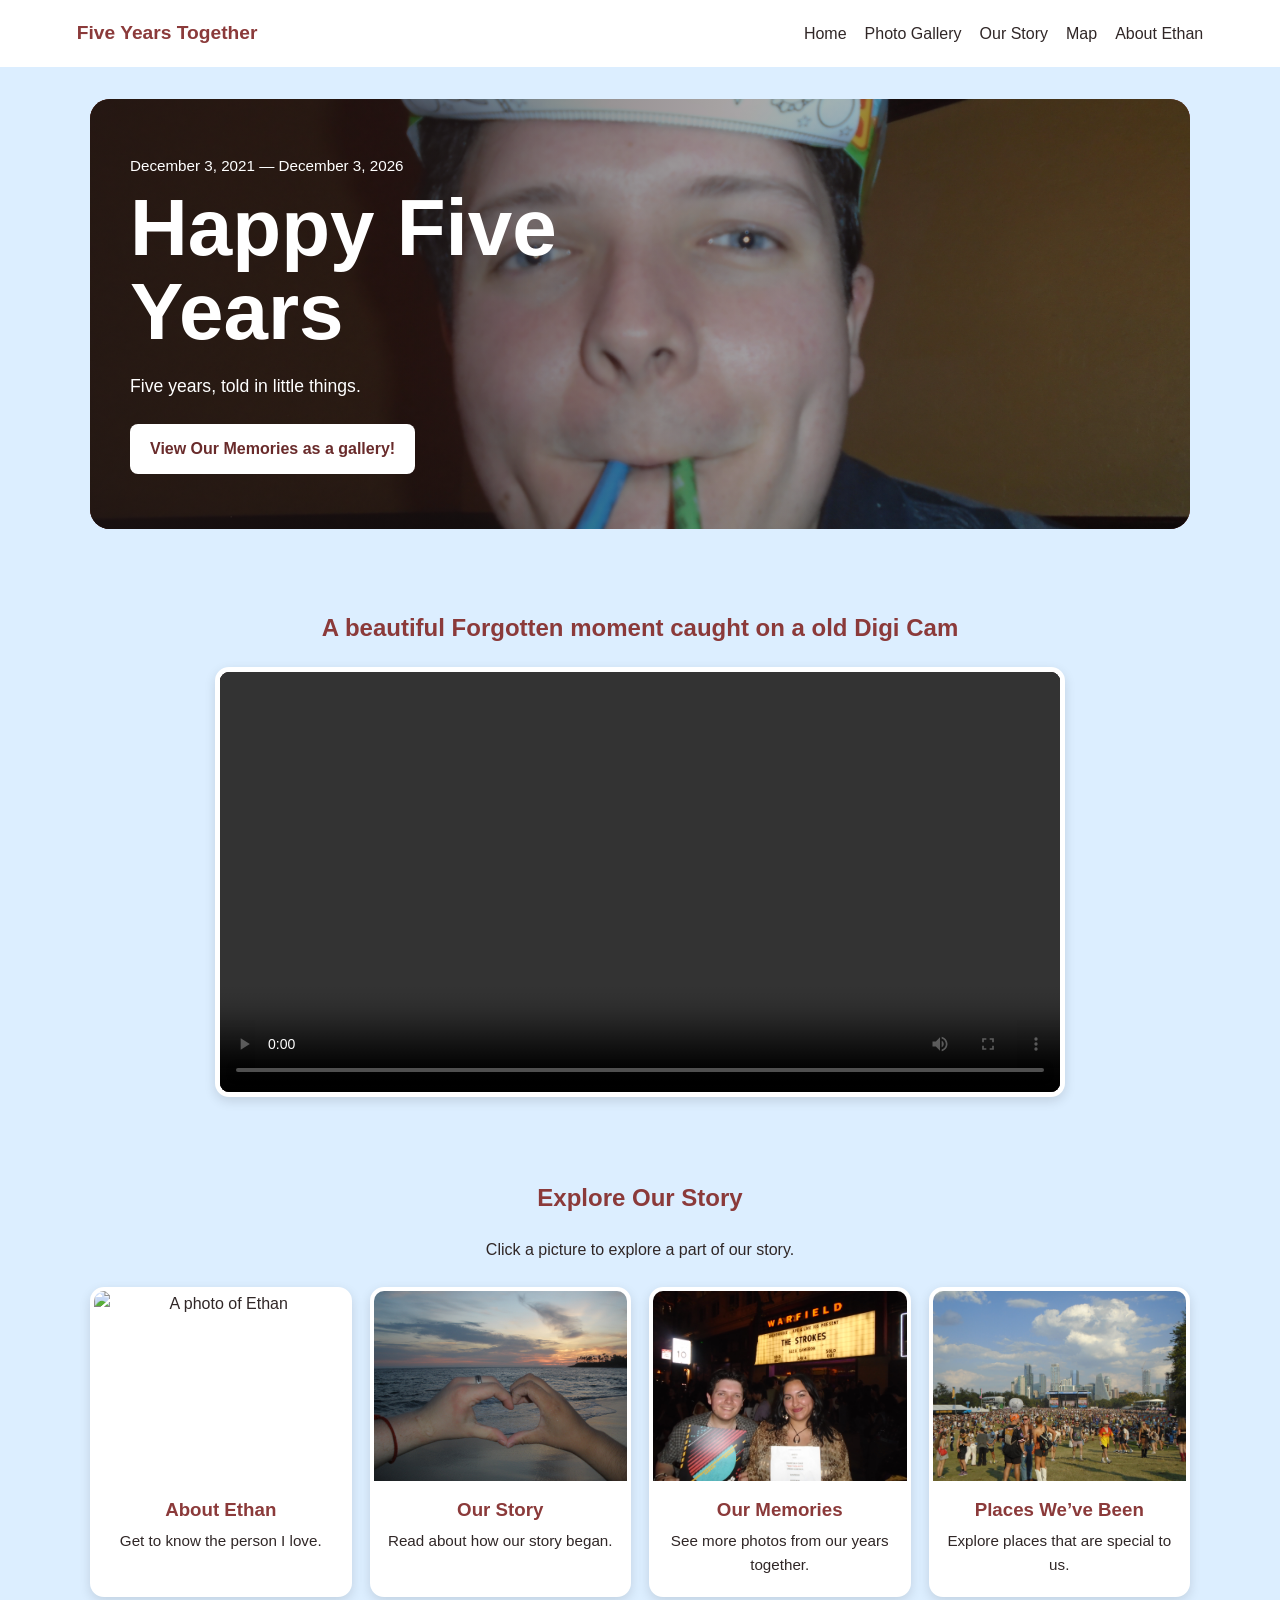
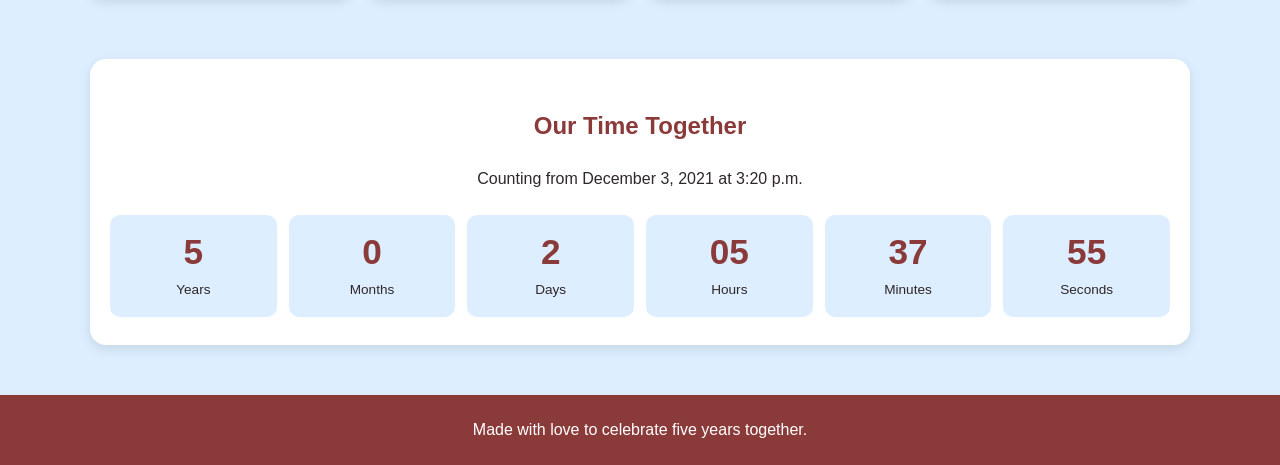
==== Project 2 - Web Design/index.html @ 1a1f0986 "new new project :>" ====
<!DOCTYPE html>

<html lang="en">
<head>
  <meta charset="UTF-8">
  <meta name="viewport" content="width=device-width, initial-scale=1.0">
  <title>Happy Five Years</title>

  <style>
    * {
      box-sizing: border-box;
    }

    body {
      display: flex;
      flex-direction: column;
      min-height: 100vh;
      margin: 0;
      background-color: #dceeff;
      color: #302727;
      font-family: Arial, sans-serif;
      line-height: 1.6;
    }

    .site-header {
      display: flex;
      align-items: center;
      justify-content: space-between;
      gap: 20px;
      padding: 18px 6%;
      background-color: white;
    }

    .site-name {
      color: #8b3a3a;
      font-size: 1.2rem;
      font-weight: bold;
      text-decoration: none;
    }

    .main-nav {
      display: flex;
      flex-wrap: wrap;
      justify-content: center;
      gap: 18px;
    }

    .main-nav a {
      color: #302727;
      text-decoration: none;
    }

    .main-nav a:hover,
    .main-nav a:focus-visible {
      color: #8b3a3a;
      text-decoration: underline;
    }

    main {
      flex: 1;
      width: min(1100px, 92%);
      margin: 0 auto;
    }

    .hero {
      position: relative;
      display: flex;
      min-height: 430px;
      align-items: center;
      overflow: hidden;
      margin: 32px 0;
      border-radius: 20px;
      background-color: #8b3a3a;
      color: white;
    }

    .hero-image {
      position: absolute;
      inset: 0;
      width: 100%;
      height: 100%;
      object-fit: cover;
    }

    .hero::after {
      position: absolute;
      inset: 0;
      background: linear-gradient(
        90deg,
        rgba(30, 20, 20, 0.75),
        rgba(30, 20, 20, 0.12)
      );
      content: "";
    }

    .hero-content {
      position: relative;
      z-index: 1;
      max-width: 620px;
      padding: 40px;
    }

    .hero-date {
      margin: 0 0 8px;
      font-size: 0.95rem;
    }

    .hero h1 {
      margin: 0;
      font-size: clamp(2.5rem, 7vw, 5rem);
      line-height: 1.05;
    }

    .hero-description {
      max-width: 480px;
      margin: 18px 0 24px;
      font-size: 1.1rem;
    }

    .hero-button {
      display: inline-block;
      padding: 12px 20px;
      border-radius: 8px;
      background-color: white;
      color: #692b2b;
      font-weight: bold;
      text-decoration: none;
    }

    .hero-button:hover,
    .hero-button:focus-visible {
      background-color: #fff1a8;
    }

    /* Four clickable picture links */
    .memories-section {
      padding: 20px 0 42px;
    }

    .memories-section h2,
    .video-section h2,
    .relationship-timer h2 {
      color: #8b3a3a;
      text-align: center;
    }

    .section-intro {
      margin: 0 auto 24px;
      text-align: center;
    }

    .photo-row {
      display: grid;
      grid-template-columns: repeat(4, minmax(0, 1fr));
      gap: 18px;
    }

    .photo-card {
      display: block;
      overflow: hidden;
      border: 4px solid white;
      border-radius: 14px;
      background-color: white;
      color: #302727;
      text-align: center;
      text-decoration: none;
      box-shadow: 0 4px 12px rgba(0, 0, 0, 0.12);
      transition: transform 0.2s ease, box-shadow 0.2s ease;
    }

    .photo-card:hover,
    .photo-card:focus-visible {
      transform: translateY(-4px);
      box-shadow: 0 8px 18px rgba(0, 0, 0, 0.18);
    }

    .photo-card img {
      display: block;
      width: 100%;
      aspect-ratio: 4 / 3;
      object-fit: cover;
    }

    .photo-card h3 {
      margin: 14px 10px 4px;
      color: #8b3a3a;
    }

    .photo-card p {
      margin: 0 12px 16px;
      font-size: 0.95rem;
    }

    /* Video */
    .video-section {
      padding: 28px 0 42px;
    }

    .video-frame {
      width: 100%;
      max-width: 850px;
      margin: 0 auto;
      overflow: hidden;
      border: 5px solid white;
      border-radius: 14px;
      background-color: #302727;
      box-shadow: 0 4px 12px rgba(0, 0, 0, 0.12);
    }

    .video-frame video {
      display: block;
      width: 100%;
      max-height: 520px;
      background-color: #302727;
    }

    /* Relationship timer */
    .relationship-timer {
      margin: 20px 0 50px;
      padding: 28px 20px;
      border-radius: 16px;
      background-color: white;
      box-shadow: 0 4px 12px rgba(0, 0, 0, 0.1);
    }

    .timer-intro {
      margin: 0 auto 24px;
      text-align: center;
    }

    .timer-grid {
      display: grid;
      grid-template-columns: repeat(6, minmax(0, 1fr));
      gap: 12px;
    }

    .timer-unit {
      padding: 16px 8px;
      border-radius: 10px;
      background-color: #dceeff;
      text-align: center;
    }

    .timer-number {
      display: block;
      color: #8b3a3a;
      font-size: clamp(1.4rem, 4vw, 2.2rem);
      font-weight: bold;
      line-height: 1.2;
    }

    .timer-label {
      display: block;
      margin-top: 6px;
      font-size: 0.85rem;
    }

    .site-footer {
      padding: 22px;
      background-color: #8b3a3a;
      color: white;
      text-align: center;
    }

    .site-footer p {
      margin: 0;
    }

    @media (max-width: 800px) {
      .timer-grid {
        grid-template-columns: repeat(3, minmax(0, 1fr));
      }
    }

    @media (max-width: 700px) {
      .site-header {
        flex-direction: column;
      }

      .photo-row {
        grid-template-columns: repeat(2, minmax(0, 1fr));
      }

    }

    @media (max-width: 480px) {
      .hero {
        min-height: 340px;
      }

      .hero-content {
        padding: 26px;
      }

      .photo-row {
        grid-template-columns: 1fr;
      }

      .timer-grid {
        grid-template-columns: repeat(2, minmax(0, 1fr));
      }
    }

    @media (prefers-reduced-motion: reduce) {
      .photo-card {
        transition: none;
      }
    }
  </style>

</head>

<body>
  <header class="site-header">
    <a class="site-name" href="index.html">Five Years Together</a>

<nav class="main-nav" aria-label="Main navigation">
  <a href="index.html">Home</a>
  <a href="gallery.html">Photo Gallery</a>
  <a href="our-story.html">Our Story</a>
  <a href="map.html">Map</a>
  <a href="about-ethan.html">About Ethan</a>
</nav>

  </header>

  <main>
    <section class="hero" id="home" aria-labelledby="hero-title">
      <img
        class="hero-image"
        src="photos/DSC07032.JPG"
        alt="A favorite photo of us together"
      >

  <div class="hero-content">
    <p class="hero-date">December 3, 2021 — December 3, 2026</p>
    <h1 id="hero-title">Happy Five Years</h1>
    <p class="hero-description">
      Five years, told in little things.
    </p>
    <a class="hero-button" href="gallery.html">View Our Memories as a gallery! </a>
  </div>
</section>

<section class="video-section" aria-labelledby="video-title">
  <h2 id="video-title">A beautiful Forgotten moment caught on a old Digi Cam</h2>

  <div class="video-frame">
    <video controls playsinline preload="metadata">
      <source src="photos/MOV06249.mp4" type="video/mp4">
      Your browser does not support this video. Try opening it in a different browser.
    </video>
  </div>
</section>

<section class="memories-section" aria-labelledby="memories-title">
  <h2 id="memories-title">Explore Our Story</h2>
  <p class="section-intro">
    Click a picture to explore a part of our story.
  </p>

  <div class="photo-row">
    <a class="photo-card" href="about-ethan.html">
      <img src="photos/p1010052.JPG" alt="A photo of Ethan">
      <h3>About Ethan</h3>
      <p>Get to know the person I love.</p>
    </a>

    <a class="photo-card" href="our-story.html">
      <img src="photos/P1010172.JPG" alt="A photo from our story">
      <h3>Our Story</h3>
      <p>Read about how our story began.</p>
    </a>

    <a class="photo-card" href="gallery.html">
      <img src="photos/DSC06763.JPG" alt="A memory from our time together">
      <h3>Our Memories</h3>
      <p>See more photos from our years together.</p>
    </a>

    <a class="photo-card" href="map.html">
      <img src="photos/unnamed.png" alt="A place that is special to us">
      <h3>Places We’ve Been</h3>
      <p>Explore places that are special to us.</p>
    </a>
  </div>
</section>

<section class="relationship-timer" aria-labelledby="timer-title">
  <h2 id="timer-title">Our Time Together</h2>
  <p class="timer-intro">
    Counting from December 3, 2021 at 3:20 p.m.
  </p>

  <div class="timer-grid" aria-label="Time together">
    <div class="timer-unit">
      <span class="timer-number" id="timer-years">0</span>
      <span class="timer-label">Years</span>
    </div>

    <div class="timer-unit">
      <span class="timer-number" id="timer-months">0</span>
      <span class="timer-label">Months</span>
    </div>

    <div class="timer-unit">
      <span class="timer-number" id="timer-days">0</span>
      <span class="timer-label">Days</span>
    </div>

    <div class="timer-unit">
      <span class="timer-number" id="timer-hours">0</span>
      <span class="timer-label">Hours</span>
    </div>

    <div class="timer-unit">
      <span class="timer-number" id="timer-minutes">0</span>
      <span class="timer-label">Minutes</span>
    </div>

    <div class="timer-unit">
      <span class="timer-number" id="timer-seconds">0</span>
      <span class="timer-label">Seconds</span>
    </div>
  </div>
</section>

  </main>

  <footer class="site-footer">
    <p>Made with love to celebrate five years together.</p>
  </footer>

  <script>
    // Count from December 3, 2021 at 3:20 p.m. Pacific time
    const relationshipStart = new Date("2021-12-03T15:20:00-08:00");

    function updateRelationshipTimer() {
      const now = new Date();

      let years = now.getFullYear() - relationshipStart.getFullYear();
      let months = now.getMonth() - relationshipStart.getMonth();
      let days = now.getDate() - relationshipStart.getDate();
      let hours = now.getHours() - relationshipStart.getHours();
      let minutes = now.getMinutes() - relationshipStart.getMinutes();
      let seconds = now.getSeconds() - relationshipStart.getSeconds();

      if (seconds < 0) {
        seconds += 60;
        minutes--;
      }

      if (minutes < 0) {
        minutes += 60;
        hours--;
      }

      if (hours < 0) {
        hours += 24;
        days--;
      }

      if (days < 0) {
        const daysInPreviousMonth =
          new Date(now.getFullYear(), now.getMonth(), 0).getDate();

        days += daysInPreviousMonth;
        months--;
      }

      if (months < 0) {
        months += 12;
        years--;
      }

      document.getElementById("timer-years").textContent = years;
      document.getElementById("timer-months").textContent = months;
      document.getElementById("timer-days").textContent = days;
      document.getElementById("timer-hours").textContent =
        String(hours).padStart(2, "0");
      document.getElementById("timer-minutes").textContent =
        String(minutes).padStart(2, "0");
      document.getElementById("timer-seconds").textContent =
        String(seconds).padStart(2, "0");
    }

    updateRelationshipTimer();
    setInterval(updateRelationshipTimer, 1000);
  </script>

</body>
</html>
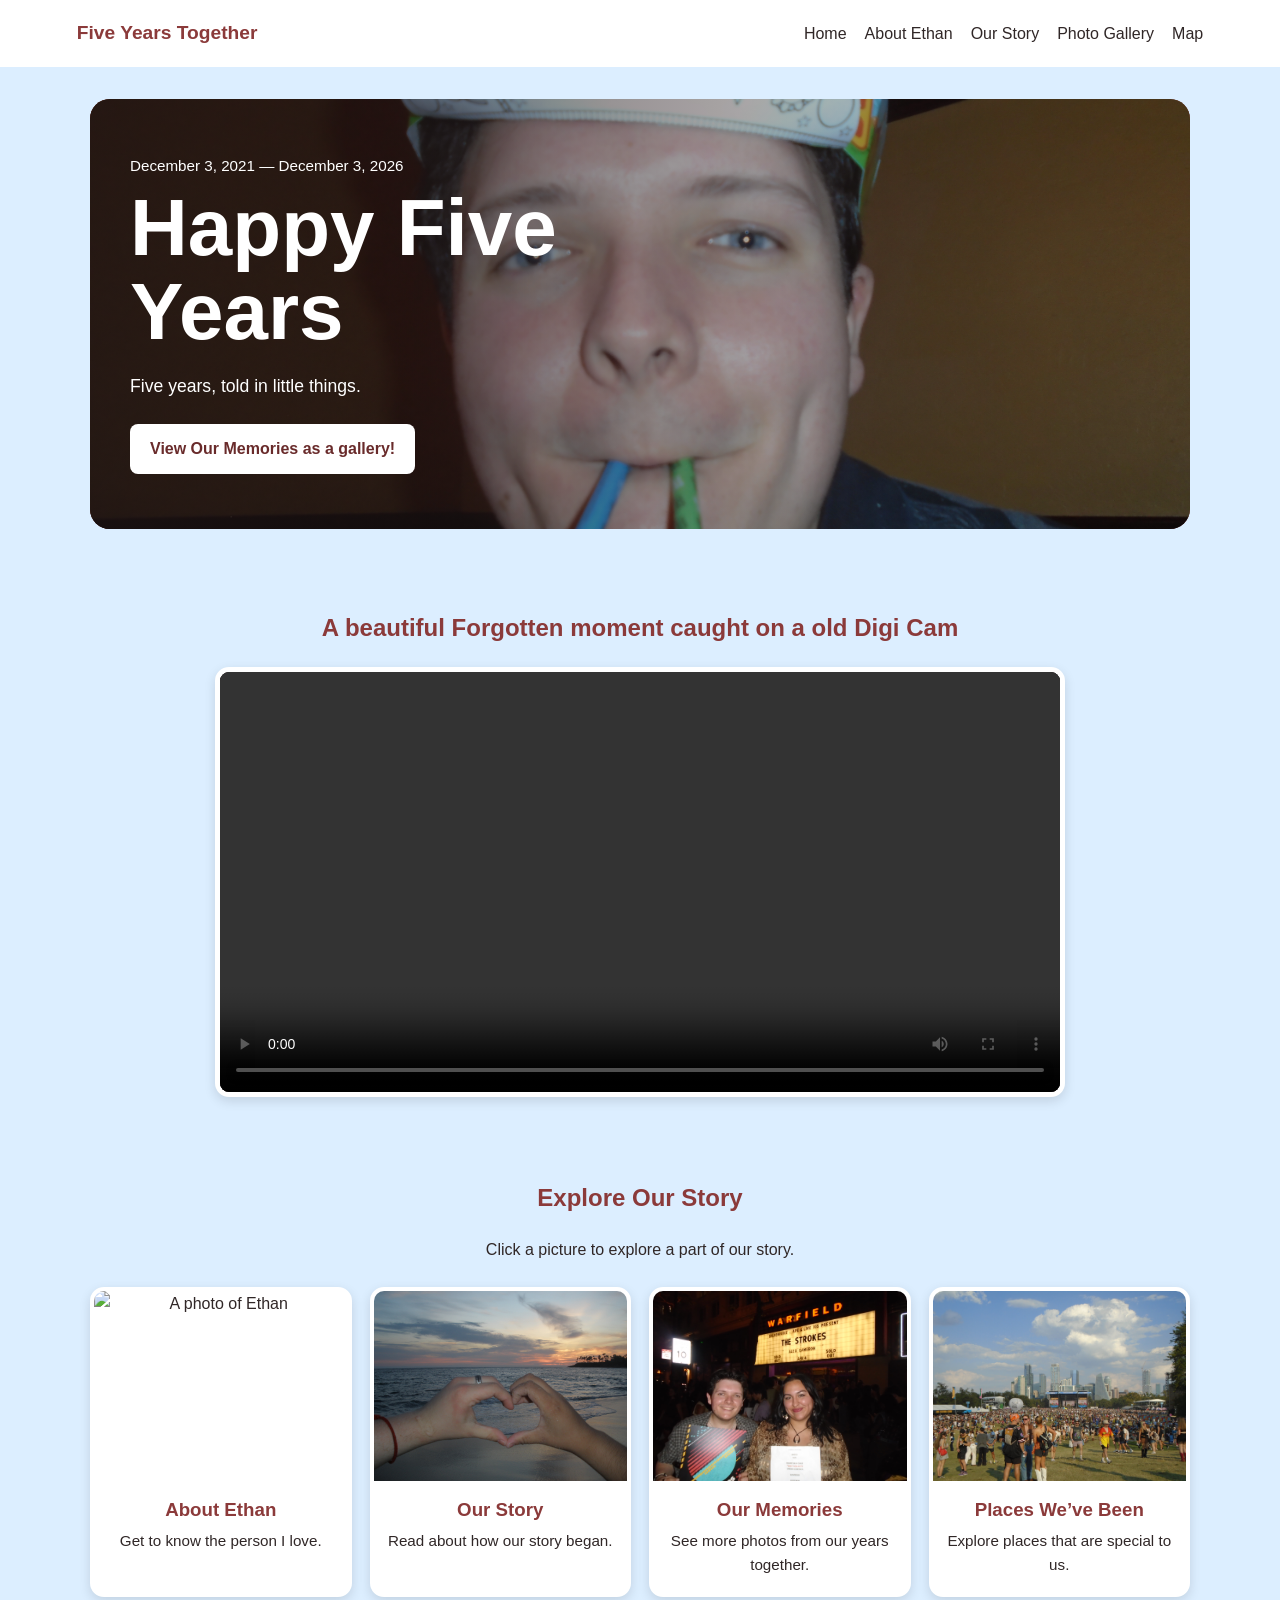
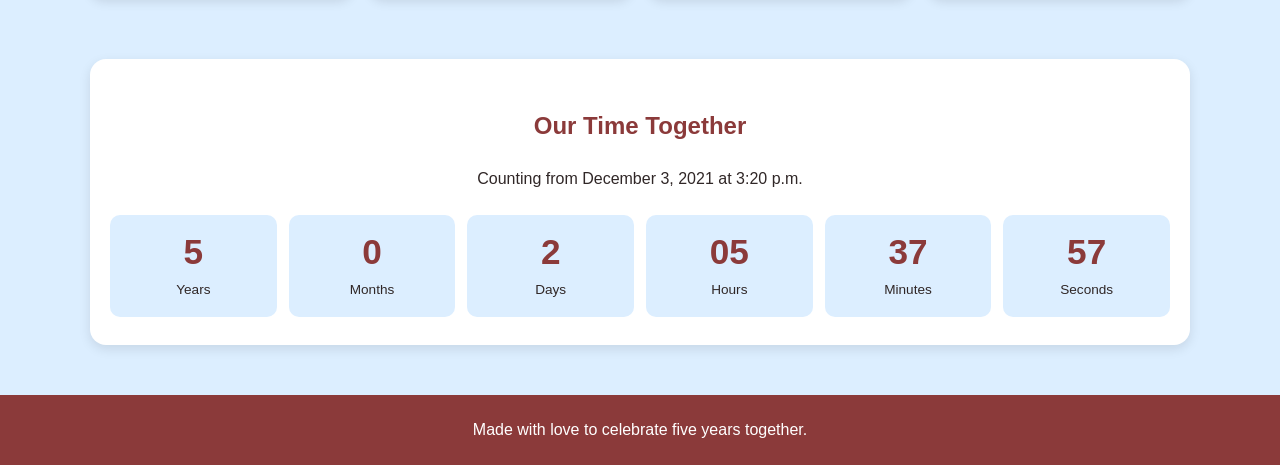
==== commit 363adc4d: "added stuff" ====
--- a/Project 2 - Web Design/index.html
+++ b/Project 2 - Web Design/index.html
@@ -1,5 +1,4 @@
 <!DOCTYPE html>
-
 <html lang="en">
 <head>
   <meta charset="UTF-8">
@@ -280,7 +279,6 @@
       .photo-row {
         grid-template-columns: repeat(2, minmax(0, 1fr));
       }
-
     }
 
     @media (max-width: 480px) {
@@ -307,21 +305,19 @@
       }
     }
   </style>
-
 </head>
 
 <body>
   <header class="site-header">
     <a class="site-name" href="index.html">Five Years Together</a>
 
-<nav class="main-nav" aria-label="Main navigation">
-  <a href="index.html">Home</a>
-  <a href="gallery.html">Photo Gallery</a>
-  <a href="our-story.html">Our Story</a>
-  <a href="map.html">Map</a>
-  <a href="about-ethan.html">About Ethan</a>
-</nav>
-
+    <nav class="main-nav" aria-label="Main navigation">
+      <a href="index.html">Home</a>
+      <a href="about-ethan.html">About Ethan</a>
+      <a href="our-story.html">Our Story</a>
+      <a href="gallery.html">Photo Gallery</a>
+      <a href="map.html">Map</a>
+    </nav>
   </header>
 
   <main>
@@ -332,99 +328,100 @@
         alt="A favorite photo of us together"
       >
 
-  <div class="hero-content">
-    <p class="hero-date">December 3, 2021 — December 3, 2026</p>
-    <h1 id="hero-title">Happy Five Years</h1>
-    <p class="hero-description">
-      Five years, told in little things.
-    </p>
-    <a class="hero-button" href="gallery.html">View Our Memories as a gallery! </a>
-  </div>
-</section>
-
-<section class="video-section" aria-labelledby="video-title">
-  <h2 id="video-title">A beautiful Forgotten moment caught on a old Digi Cam</h2>
-
-  <div class="video-frame">
-    <video controls playsinline preload="metadata">
-      <source src="photos/MOV06249.mp4" type="video/mp4">
-      Your browser does not support this video. Try opening it in a different browser.
-    </video>
-  </div>
-</section>
-
-<section class="memories-section" aria-labelledby="memories-title">
-  <h2 id="memories-title">Explore Our Story</h2>
-  <p class="section-intro">
-    Click a picture to explore a part of our story.
-  </p>
-
-  <div class="photo-row">
-    <a class="photo-card" href="about-ethan.html">
-      <img src="photos/p1010052.JPG" alt="A photo of Ethan">
-      <h3>About Ethan</h3>
-      <p>Get to know the person I love.</p>
-    </a>
-
-    <a class="photo-card" href="our-story.html">
-      <img src="photos/P1010172.JPG" alt="A photo from our story">
-      <h3>Our Story</h3>
-      <p>Read about how our story began.</p>
-    </a>
-
-    <a class="photo-card" href="gallery.html">
-      <img src="photos/DSC06763.JPG" alt="A memory from our time together">
-      <h3>Our Memories</h3>
-      <p>See more photos from our years together.</p>
-    </a>
-
-    <a class="photo-card" href="map.html">
-      <img src="photos/unnamed.png" alt="A place that is special to us">
-      <h3>Places We’ve Been</h3>
-      <p>Explore places that are special to us.</p>
-    </a>
-  </div>
-</section>
-
-<section class="relationship-timer" aria-labelledby="timer-title">
-  <h2 id="timer-title">Our Time Together</h2>
-  <p class="timer-intro">
-    Counting from December 3, 2021 at 3:20 p.m.
-  </p>
-
-  <div class="timer-grid" aria-label="Time together">
-    <div class="timer-unit">
-      <span class="timer-number" id="timer-years">0</span>
-      <span class="timer-label">Years</span>
-    </div>
-
-    <div class="timer-unit">
-      <span class="timer-number" id="timer-months">0</span>
-      <span class="timer-label">Months</span>
-    </div>
-
-    <div class="timer-unit">
-      <span class="timer-number" id="timer-days">0</span>
-      <span class="timer-label">Days</span>
-    </div>
-
-    <div class="timer-unit">
-      <span class="timer-number" id="timer-hours">0</span>
-      <span class="timer-label">Hours</span>
-    </div>
-
-    <div class="timer-unit">
-      <span class="timer-number" id="timer-minutes">0</span>
-      <span class="timer-label">Minutes</span>
-    </div>
-
-    <div class="timer-unit">
-      <span class="timer-number" id="timer-seconds">0</span>
-      <span class="timer-label">Seconds</span>
-    </div>
-  </div>
-</section>
-
+      <div class="hero-content">
+        <p class="hero-date">December 3, 2021 — December 3, 2026</p>
+        <h1 id="hero-title">Happy Five Years</h1>
+        <p class="hero-description">
+          Five years, told in little things.
+        </p>
+        <a class="hero-button" href="gallery.html">
+          View Our Memories as a gallery!
+        </a>
+      </div>
+    </section>
+
+    <section class="video-section" aria-labelledby="video-title">
+      <h2 id="video-title">A beautiful Forgotten moment caught on a old Digi Cam</h2>
+
+      <div class="video-frame">
+        <video controls playsinline preload="metadata">
+          <source src="photos/MOV06249.mp4" type="video/mp4">
+          Your browser does not support this video. Try opening it in a different browser.
+        </video>
+      </div>
+    </section>
+
+    <section class="memories-section" aria-labelledby="memories-title">
+      <h2 id="memories-title">Explore Our Story</h2>
+      <p class="section-intro">
+        Click a picture to explore a part of our story.
+      </p>
+
+      <div class="photo-row">
+        <a class="photo-card" href="about-ethan.html">
+          <img src="photos/p1010052.JPG" alt="A photo of Ethan">
+          <h3>About Ethan</h3>
+          <p>Get to know the person I love.</p>
+        </a>
+
+        <a class="photo-card" href="our-story.html">
+          <img src="photos/P1010172.JPG" alt="A photo from our story">
+          <h3>Our Story</h3>
+          <p>Read about how our story began.</p>
+        </a>
+
+        <a class="photo-card" href="gallery.html">
+          <img src="photos/DSC06763.JPG" alt="A memory from our time together">
+          <h3>Our Memories</h3>
+          <p>See more photos from our years together.</p>
+        </a>
+
+        <a class="photo-card" href="map.html">
+          <img src="photos/unnamed.png" alt="A place that is special to us">
+          <h3>Places We’ve Been</h3>
+          <p>Explore places that are special to us.</p>
+        </a>
+      </div>
+    </section>
+
+    <section class="relationship-timer" aria-labelledby="timer-title">
+      <h2 id="timer-title">Our Time Together</h2>
+      <p class="timer-intro">
+        Counting from December 3, 2021 at 3:20 p.m.
+      </p>
+
+      <div class="timer-grid" aria-label="Time together">
+        <div class="timer-unit">
+          <span class="timer-number" id="timer-years">0</span>
+          <span class="timer-label">Years</span>
+        </div>
+
+        <div class="timer-unit">
+          <span class="timer-number" id="timer-months">0</span>
+          <span class="timer-label">Months</span>
+        </div>
+
+        <div class="timer-unit">
+          <span class="timer-number" id="timer-days">0</span>
+          <span class="timer-label">Days</span>
+        </div>
+
+        <div class="timer-unit">
+          <span class="timer-number" id="timer-hours">0</span>
+          <span class="timer-label">Hours</span>
+        </div>
+
+        <div class="timer-unit">
+          <span class="timer-number" id="timer-minutes">0</span>
+          <span class="timer-label">Minutes</span>
+        </div>
+
+        <div class="timer-unit">
+          <span class="timer-number" id="timer-seconds">0</span>
+          <span class="timer-label">Seconds</span>
+        </div>
+      </div>
+    </section>
   </main>
 
   <footer class="site-footer">
@@ -487,6 +484,5 @@
     updateRelationshipTimer();
     setInterval(updateRelationshipTimer, 1000);
   </script>
-
 </body>
 </html>
